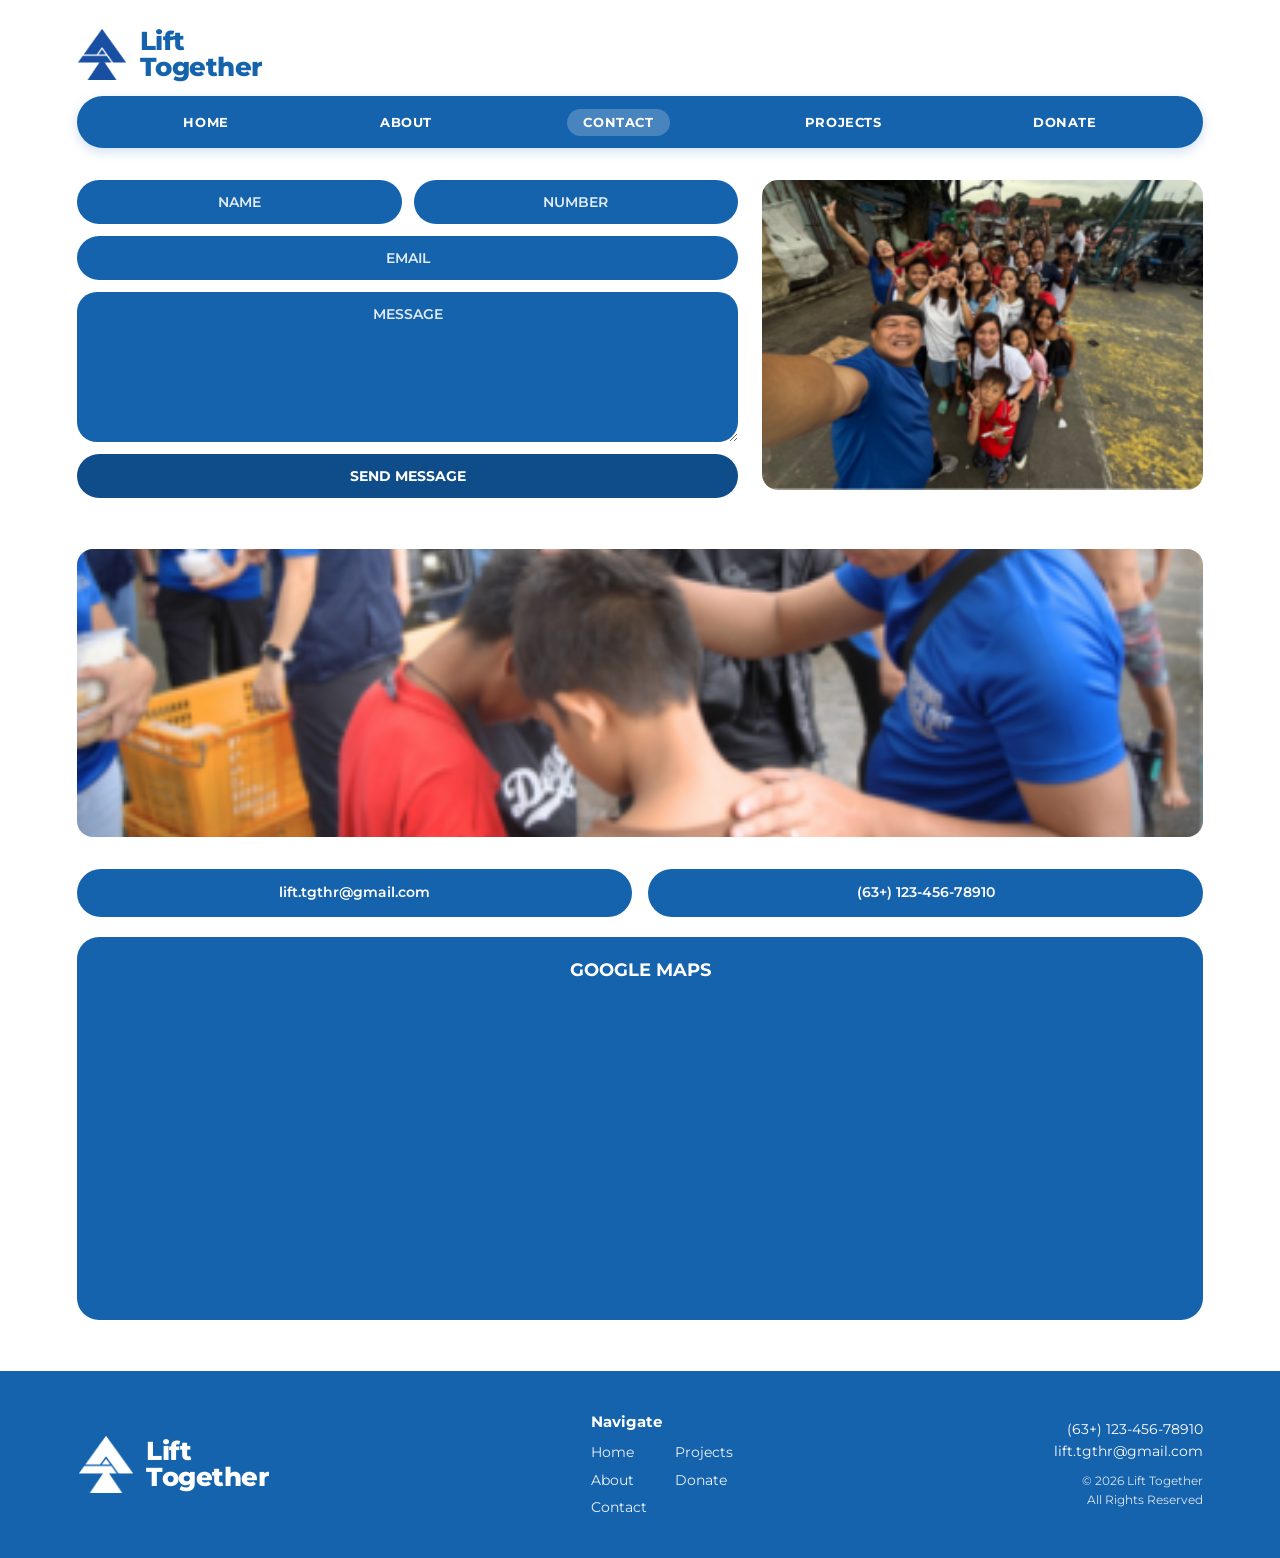
==== contact.html @ a2889fc8 "Add files via upload" ====
<!DOCTYPE html>
<html lang="en">
<head>
  <meta charset="UTF-8" />
  <meta name="viewport" content="width=device-width, initial-scale=1.0" />
  <title>Lift Together | Contact</title>
  <link rel="preconnect" href="https://fonts.googleapis.com" />
  <link rel="preconnect" href="https://fonts.gstatic.com" crossorigin />
  <link href="https://fonts.googleapis.com/css2?family=Montserrat:wght@400;500;600;700;800&display=swap" rel="stylesheet" />
  <link rel="stylesheet" href="style.css" />
</head>
<body>

  <header class="site-header">
    <div class="container">
      <a href="index.html" class="brand-logo">
        <img src="lt-logo-blue.png" alt="Lift Together Logo" class="logo-img" />
        <div class="brand-text">
          <span>Lift</span>
          <span>Together</span>
        </div>
      </a>

      <nav class="navbar" aria-label="Primary Navigation">
        <ul>
          <li><a href="index.html">HOME</a></li>
          <li><a href="about.html">ABOUT</a></li>
          <li><a href="contact.html" class="active">CONTACT</a></li>
          <li><a href="projects.html">PROJECTS</a></li>
          <li><a href="donate.html">DONATE</a></li>
        </ul>
      </nav>
    </div>
  </header>

  <main class="container">
    <div class="contact-top-grid">
      <form class="contact-form" id="contact-form" action="https://formsubmit.co/lift.tgthr@gmail.com" method="POST">
        <input type="hidden" name="_subject" value="New Lift Together website message" />
        <input type="hidden" name="_template" value="table" />
        <input type="hidden" name="_captcha" value="false" />
        <input type="hidden" name="_next" value="" />
        <input type="hidden" name="_replyto" value="" />
        <input type="text" name="_honey" style="display:none" tabindex="-1" autocomplete="off" />
        <div class="form-row-half">
          <input type="text" name="name" placeholder="NAME" autocomplete="name" required />
          <input type="tel" name="number" placeholder="NUMBER" autocomplete="tel" required />
        </div>
        <input type="email" name="email" placeholder="EMAIL" autocomplete="email" required />
        <textarea name="message" rows="5" placeholder="MESSAGE" required></textarea>
        <button type="submit" class="btn-submit">SEND MESSAGE</button>
        <p class="form-status" id="form-status" role="status" aria-live="polite"></p>
      </form>

      <div class="contact-side-photo">
        <img src="nlcom3.png" alt="Community outreach volunteers" />
      </div>
    </div>

    <div class="contact-wide-photo">
      <img src="nlcom4.png" alt="Volunteers distributing meals in the community" />
    </div>

    <div class="contact-pills-row">
      <a href="mailto:lift.tgthr@gmail.com" class="info-pill">lift.tgthr@gmail.com</a>
      <a href="tel:+6312345678910" class="info-pill">(63+) 123-456-78910</a>
    </div>

    <div class="map-box">
      <h3>GOOGLE MAPS</h3>
      <div class="map-frame">
        <iframe
          title="Tondo Manila Map"
          src="https://www.openstreetmap.org/export/embed.html?bbox=120.9450%2C14.5950%2C120.9850%2C14.6350&layer=mapnik&marker=14.6150%2C120.9650"
          loading="lazy">
        </iframe>
      </div>
    </div>
  </main>

  <footer class="site-footer">
    <div class="container footer-inner">
      <div class="footer-brand">
        <img src="lt-logo-white.png" alt="Lift Together White Logo" class="logo-img white" />
        <div class="brand-text white">
          <span>Lift</span>
          <span>Together</span>
        </div>
      </div>

      <div class="footer-nav">
        <h5>Navigate</h5>
        <div class="footer-links-grid">
          <a href="index.html">Home</a>
          <a href="projects.html">Projects</a>
          <a href="about.html">About</a>
          <a href="donate.html">Donate</a>
          <a href="contact.html">Contact</a>
        </div>
      </div>

      <div class="footer-contact">
        <p>(63+) 123-456-78910</p>
        <p>lift.tgthr@gmail.com</p>
        <p class="footer-copy">&copy; 2026 Lift Together<br />All Rights Reserved</p>
      </div>
    </div>
  </footer>

  <script>
    const contactForm = document.getElementById('contact-form');
    const formStatus = document.getElementById('form-status');

    contactForm.querySelector('[name="email"]').addEventListener('input', (event) => {
      contactForm.querySelector('[name="_replyto"]').value = event.target.value;
    });

    contactForm.addEventListener('submit', () => {
      const nextUrl = new URL('contact.html?sent=1', window.location.href);
      contactForm.querySelector('[name="_next"]').value = nextUrl.href;
    });

    if (new URLSearchParams(window.location.search).get('sent') === '1') {
      formStatus.textContent = 'Your message was submitted successfully.';
    }
  </script>

</body>
</html>
---- style.css ----
/* ================= VARIABLES & RESET ================= */
:root {
  --primary-blue: #1562ad;
  --dark-blue: #0e4c8a;
  --light-blue-tint: #eef5fc;
  --white: #ffffff;
  --text-dark: #2c3e50;
  --text-muted: #5a6a7e;
  --red-cross: #d9232e;
  --radius-lg: 22px;
  --radius-md: 16px;
  --radius-pill: 999px;
}

* {
  box-sizing: border-box;
  margin: 0;
  padding: 0;
}

body {
  font-family: 'Montserrat', sans-serif;
  background-color: var(--white);
  color: var(--text-dark);
  line-height: 1.6;
  display: flex;
  flex-direction: column;
  min-height: 100vh;
}

/* Fluid container that automatically expands on PC screens */
.container {
  width: min(92%, 1280px);
  margin: 0 auto;
  padding: 0 clamp(12px, 2vw, 28px);
}

main.container {
  flex: 1;
  padding-top: clamp(20px, 2.5vw, 34px);
  padding-bottom: clamp(40px, 4vw, 64px);
}

/* ================= HEADER & NAVIGATION ================= */
.site-header {
  padding-top: clamp(18px, 2.2vw, 30px);
  background: var(--white);
}

.brand-logo {
  display: inline-flex;
  align-items: center;
  gap: 12px;
  text-decoration: none;
  color: var(--primary-blue);
  margin-bottom: 16px;
}

.logo-img {
  width: clamp(48px, 4vw, 62px);
  height: clamp(48px, 4vw, 62px);
  object-fit: contain;
  display: block;
}

.logo-img.white {
  width: clamp(54px, 4.5vw, 68px);
  height: clamp(54px, 4.5vw, 68px);
}

.brand-text {
  display: flex;
  flex-direction: column;
  font-weight: 800;
  font-size: clamp(1.45rem, 2vw, 1.85rem);
  line-height: 1.02;
  letter-spacing: -0.5px;
}

.brand-text.white {
  color: var(--white);
}

.navbar {
  background-color: var(--primary-blue);
  border-radius: var(--radius-pill);
  padding: clamp(10px, 1vw, 14px) clamp(18px, 3vw, 36px);
  box-shadow: 0 4px 12px rgba(21, 98, 173, 0.2);
}

.navbar ul {
  list-style: none;
  display: flex;
  justify-content: space-around;
  align-items: center;
  flex-wrap: wrap;
  gap: 10px;
}

.navbar a {
  color: var(--white);
  text-decoration: none;
  font-size: clamp(0.8rem, 1vw, 0.95rem);
  font-weight: 700;
  letter-spacing: 0.6px;
  padding: 6px 16px;
  border-radius: var(--radius-pill);
  transition: background 0.2s ease;
}

.navbar a:hover,
.navbar a.active {
  background-color: rgba(255, 255, 255, 0.22);
}

/* ================= PAGE 1: HOME ================= */
.hero-banner {
  position: relative;
  border-radius: var(--radius-lg);
  overflow: hidden;
  min-height: clamp(340px, 48vh, 520px);
  background: url('nlcom-homepage.png') center/cover no-repeat;
  display: flex;
  align-items: center;
  justify-content: center;
  text-align: center;
  margin-bottom: clamp(26px, 3vw, 40px);
}

.hero-overlay {
  background: rgba(35, 30, 25, 0.56);
  width: 100%;
  min-height: clamp(340px, 48vh, 520px);
  display: flex;
  flex-direction: column;
  align-items: center;
  justify-content: center;
  padding: 40px 24px;
}

.hero-overlay h1 {
  color: var(--white);
  font-size: clamp(2rem, 3.6vw, 3.3rem);
  font-weight: 700;
  line-height: 1.2;
  margin-bottom: 26px;
  text-shadow: 0 2px 8px rgba(0, 0, 0, 0.35);
}

.btn-pill {
  background-color: var(--primary-blue);
  color: var(--white);
  text-decoration: none;
  font-size: clamp(0.8rem, 0.95vw, 0.92rem);
  font-weight: 700;
  padding: 12px 32px;
  border-radius: var(--radius-pill);
  letter-spacing: 0.7px;
  transition: background 0.2s ease, transform 0.15s ease;
}

.btn-pill:hover {
  background-color: var(--dark-blue);
  transform: translateY(-2px);
}

.partners-grid {
  display: grid;
  grid-template-columns: repeat(3, 1fr);
  gap: clamp(16px, 2.2vw, 28px);
}

.partner-card {
  border: 3px solid var(--primary-blue);
  border-radius: var(--radius-md);
  overflow: hidden;
  text-decoration: none;
  display: flex;
  flex-direction: column;
  background: var(--white);
  transition: transform 0.2s ease, box-shadow 0.2s ease;
}

.partner-card:hover {
  transform: translateY(-4px);
  box-shadow: 0 8px 20px rgba(21, 98, 173, 0.18);
}

.partner-logo-box {
  height: clamp(125px, 16vh, 175px);
  display: flex;
  align-items: center;
  justify-content: center;
  padding: 16px;
  background-color: var(--white);
}

.partner-logo-img {
  max-width: 100%;
  max-height: 100%;
  width: auto;
  height: auto;
  object-fit: contain;
  display: block;
}

.partner-card-footer {
  background-color: var(--primary-blue);
  color: var(--white);
  text-align: center;
  font-size: clamp(0.82rem, 1vw, 0.98rem);
  font-weight: 600;
  padding: 14px 12px;
  min-height: 58px;
  flex-grow: 1;
  display: flex;
  align-items: center;
  justify-content: center;
  line-height: 1.3;
}

/* ================= PAGE 2: ABOUT (Stacked Wireframe Design) ================= */
.about-intro {
  text-align: center;
  margin-bottom: clamp(28px, 3.5vw, 44px);
}

.section-title-blue {
  color: var(--primary-blue);
  font-size: clamp(1.9rem, 2.8vw, 2.5rem);
  font-weight: 800;
  margin-bottom: 14px;
}

.intro-text {
  font-size: clamp(0.9rem, 1.1vw, 1.05rem);
  color: var(--primary-blue);
  max-width: 860px;
  margin: 0 auto 24px;
  line-height: 1.75;
}

.objectives-pill {
  background-color: var(--primary-blue);
  color: var(--white);
  border-radius: 40px;
  padding: clamp(22px, 2.5vw, 30px) clamp(28px, 4vw, 48px);
  max-width: 760px;
  margin: 0 auto;
}

.objectives-pill h3 {
  font-size: clamp(1.1rem, 1.4vw, 1.3rem);
  font-weight: 700;
  margin-bottom: 12px;
}

.objectives-pill ul {
  list-style-position: inside;
  font-size: clamp(0.9rem, 1.05vw, 1.02rem);
  line-height: 1.9;
}

.about-stack-section {
  display: flex;
  flex-direction: column;
  gap: 32px;
  max-width: 900px;
  margin: 0 auto;
}

.about-card-block {
  border-radius: var(--radius-lg);
  overflow: hidden;
  box-shadow: 0 6px 20px rgba(0, 0, 0, 0.08);
  background: var(--white);
  border: 2px solid #e2e8f0;
}

.about-card-img img {
  width: 100%;
  height: clamp(280px, 35vh, 400px);
  object-fit: cover;
  display: block;
}

.about-card-body {
  padding: clamp(32px, 4vw, 50px);
}

.about-card-body.blue-bg {
  background-color: var(--primary-blue);
  color: var(--white);
}

.about-card-body.blue-bg h2 {
  font-size: clamp(1.8rem, 2.5vw, 2.3rem);
  font-weight: 800;
  margin-bottom: 14px;
}

.about-card-body.blue-bg p,
.about-card-body.white-bg p {
  font-size: clamp(0.9rem, 1.1vw, 1.05rem);
  line-height: 1.75;
}

.about-card-body.white-bg {
  background-color: var(--white);
  color: var(--primary-blue);
}

/* ================= PAGE 3: CONTACT ================= */
.contact-top-grid {
  display: grid;
  grid-template-columns: 1.5fr 1fr;
  gap: clamp(16px, 2vw, 24px);
  margin-bottom: clamp(16px, 2vw, 24px);
}

.contact-form {
  display: flex;
  flex-direction: column;
  gap: 12px;
}

.form-row-half {
  display: grid;
  grid-template-columns: 1fr 1fr;
  gap: 12px;
}

.contact-form input,
.contact-form textarea {
  width: 100%;
  background-color: var(--primary-blue);
  color: var(--white);
  border: none;
  border-radius: var(--radius-pill);
  padding: 13px 22px;
  font-family: inherit;
  font-size: 0.88rem;
  font-weight: 600;
  outline: none;
}

.contact-form textarea {
  border-radius: 20px;
  resize: vertical;
  min-height: 150px;
}

.contact-form input::placeholder,
.contact-form textarea::placeholder {
  color: rgba(255, 255, 255, 0.88);
  text-align: center;
}

.btn-submit {
  background-color: var(--dark-blue);
  color: var(--white);
  border: none;
  border-radius: var(--radius-pill);
  padding: 13px 24px;
  font-family: inherit;
  font-size: 0.88rem;
  font-weight: 700;
  cursor: pointer;
  transition: opacity 0.2s;
}

.btn-submit:hover {
  opacity: 0.9;
}

.form-status {
  min-height: 1.2em;
  text-align: center;
  color: var(--text-muted);
  font-size: 0.82rem;
  font-weight: 600;
}

.contact-side-photo img {
  width: 100%;
  height: 100%;
  max-height: 310px;
  object-fit: cover;
  border-radius: var(--radius-md);
}

.contact-wide-photo {
  margin-bottom: clamp(16px, 2vw, 24px);
}

.contact-wide-photo img {
  width: 100%;
  height: clamp(230px, 32vh, 340px);
  object-fit: cover;
  border-radius: var(--radius-md);
}

.contact-pills-row {
  display: grid;
  grid-template-columns: 1fr 1fr;
  gap: 16px;
  margin-bottom: 20px;
}

.info-pill {
  background-color: var(--primary-blue);
  color: var(--white);
  text-decoration: none;
  text-align: center;
  font-size: clamp(0.85rem, 1vw, 0.98rem);
  font-weight: 600;
  padding: 13px 18px;
  border-radius: var(--radius-pill);
}

.map-box {
  background-color: var(--primary-blue);
  border-radius: var(--radius-lg);
  padding: 18px;
  text-align: center;
}

.map-box h3 {
  color: var(--white);
  font-size: 1.15rem;
  font-weight: 700;
  margin-bottom: 12px;
}

.map-frame {
  border-radius: 14px;
  overflow: hidden;
  height: clamp(240px, 34vh, 360px);
}

.map-frame iframe {
  width: 100%;
  height: 100%;
  border: 0;
}

/* ================= PAGE 4: PROJECTS (Stacked Wireframe Design) ================= */
.project-list-wireframe {
  display: flex;
  flex-direction: column;
  gap: 32px;
  max-width: 850px;
  margin: 0 auto;
}

.project-card-item {
  background: var(--white);
  border-radius: var(--radius-lg);
  overflow: hidden;
  box-shadow: 0 6px 18px rgba(0, 0, 0, 0.07);
  border: 2px solid #e2e8f0;
}

.project-img-box img {
  width: 100%;
  height: clamp(260px, 34vh, 420px);
  object-fit: cover;
  display: block;
}

.project-meta-box {
  padding: 18px 24px;
  background-color: var(--white);
}

.project-meta-box h3 {
  color: var(--primary-blue);
  font-size: 1.15rem;
  font-weight: 800;
  letter-spacing: 0.5px;
  margin-bottom: 4px;
}

.project-meta-box p {
  color: var(--text-muted);
  font-size: 0.88rem;
}

.project-description {
  line-height: 1.7;
  margin-bottom: 8px;
}

.project-read-more {
  border: 0;
  padding: 0;
  background: none;
  color: var(--primary-blue);
  font: inherit;
  font-size: 0.88rem;
  font-weight: 700;
  cursor: pointer;
}

.project-read-more:hover {
  text-decoration: underline;
}

.project-read-more:focus-visible {
  outline: 2px solid var(--primary-blue);
  outline-offset: 3px;
}

/* ================= PAGE 5: DONATION ================= */
.donation-list {
  display: flex;
  flex-direction: column;
  gap: clamp(18px, 2.2vw, 26px);
  padding: 10px 0;
}

.donation-banner-card {
  border: 3.5px solid var(--primary-blue);
  border-radius: var(--radius-lg);
  padding: clamp(22px, 2.8vw, 32px) clamp(28px, 4vw, 56px);
  display: flex;
  align-items: center;
  justify-content: space-between;
  gap: 24px;
  text-decoration: none;
  background: var(--white);
  transition: transform 0.2s ease, background 0.2s ease;
}

.donation-banner-card:hover {
  transform: translateY(-3px);
  background-color: var(--light-blue-tint);
}

.donation-logo {
  width: clamp(100px, 13vw, 150px);
  height: clamp(90px, 11vh, 125px);
  display: flex;
  align-items: center;
  justify-content: center;
  flex-shrink: 0;
}

.donation-logo-img {
  max-width: 100%;
  max-height: 100%;
  width: auto;
  height: auto;
  object-fit: contain;
  display: block;
}

.donation-org-name {
  flex: 1;
  text-align: center;
  color: var(--primary-blue);
  font-size: clamp(1.35rem, 2.2vw, 1.95rem);
  font-weight: 800;
  line-height: 1.25;
}

/* ================= FOOTER ================= */
.site-footer {
  background-color: var(--primary-blue);
  color: var(--white);
  padding: clamp(28px, 3vw, 40px) 0;
  margin-top: auto;
}

.footer-inner {
  display: flex;
  justify-content: space-between;
  align-items: center;
  flex-wrap: wrap;
  gap: 24px;
}

.footer-brand {
  display: flex;
  align-items: center;
  gap: 12px;
}

.footer-nav h5 {
  font-size: 0.95rem;
  font-weight: 700;
  margin-bottom: 8px;
}

.footer-links-grid {
  display: grid;
  grid-template-columns: repeat(2, auto);
  gap: 6px 28px;
}

.footer-links-grid a {
  color: rgba(255, 255, 255, 0.92);
  text-decoration: none;
  font-size: 0.85rem;
}

.footer-links-grid a:hover {
  text-decoration: underline;
}

.footer-contact {
  text-align: right;
  font-size: 0.85rem;
  line-height: 1.6;
}

.footer-copy {
  margin-top: 8px;
  font-size: 0.75rem;
  opacity: 0.85;
}

/* ================= RESPONSIVE (MOBILE / TABLET) ================= */
@media (max-width: 768px) {
  .partners-grid,
  .contact-top-grid,
  .contact-pills-row,
  .about-stack-section,
  .project-list-wireframe {
    grid-template-columns: 1fr;
  }

  .donation-banner-card {
    flex-direction: column;
    text-align: center;
  }

  .footer-inner {
    flex-direction: column;
    text-align: center;
  }

  .footer-contact {
    text-align: center;
  }
}
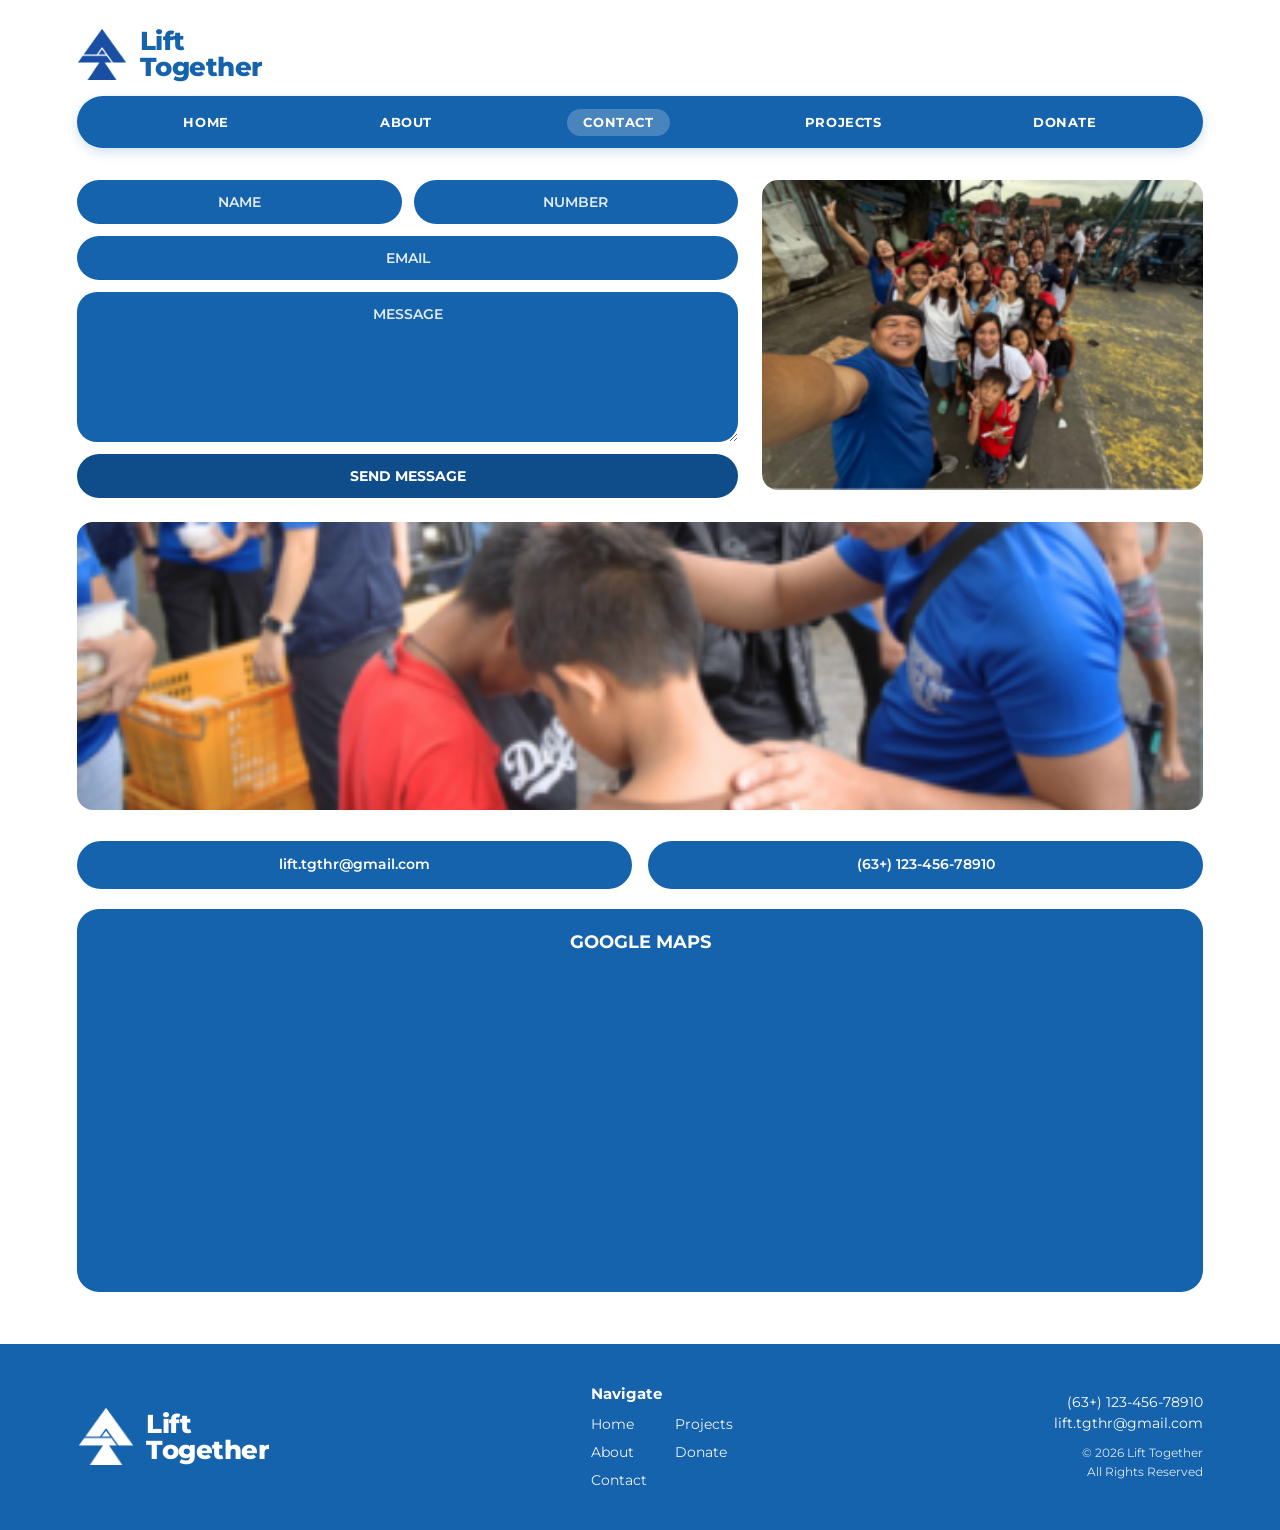
==== commit b6a6fd54: "Add files via upload" ====
--- a/contact.html
+++ b/contact.html
@@ -39,8 +39,6 @@
         <input type="hidden" name="_subject" value="New Lift Together website message" />
         <input type="hidden" name="_template" value="table" />
         <input type="hidden" name="_captcha" value="false" />
-        <input type="hidden" name="_next" value="" />
-        <input type="hidden" name="_replyto" value="" />
         <input type="text" name="_honey" style="display:none" tabindex="-1" autocomplete="off" />
         <div class="form-row-half">
           <input type="text" name="name" placeholder="NAME" autocomplete="name" required />
@@ -49,7 +47,6 @@
         <input type="email" name="email" placeholder="EMAIL" autocomplete="email" required />
         <textarea name="message" rows="5" placeholder="MESSAGE" required></textarea>
         <button type="submit" class="btn-submit">SEND MESSAGE</button>
-        <p class="form-status" id="form-status" role="status" aria-live="polite"></p>
       </form>
 
       <div class="contact-side-photo">
@@ -107,23 +104,5 @@
     </div>
   </footer>
 
-  <script>
-    const contactForm = document.getElementById('contact-form');
-    const formStatus = document.getElementById('form-status');
-
-    contactForm.querySelector('[name="email"]').addEventListener('input', (event) => {
-      contactForm.querySelector('[name="_replyto"]').value = event.target.value;
-    });
-
-    contactForm.addEventListener('submit', () => {
-      const nextUrl = new URL('contact.html?sent=1', window.location.href);
-      contactForm.querySelector('[name="_next"]').value = nextUrl.href;
-    });
-
-    if (new URLSearchParams(window.location.search).get('sent') === '1') {
-      formStatus.textContent = 'Your message was submitted successfully.';
-    }
-  </script>
-
 </body>
 </html>
